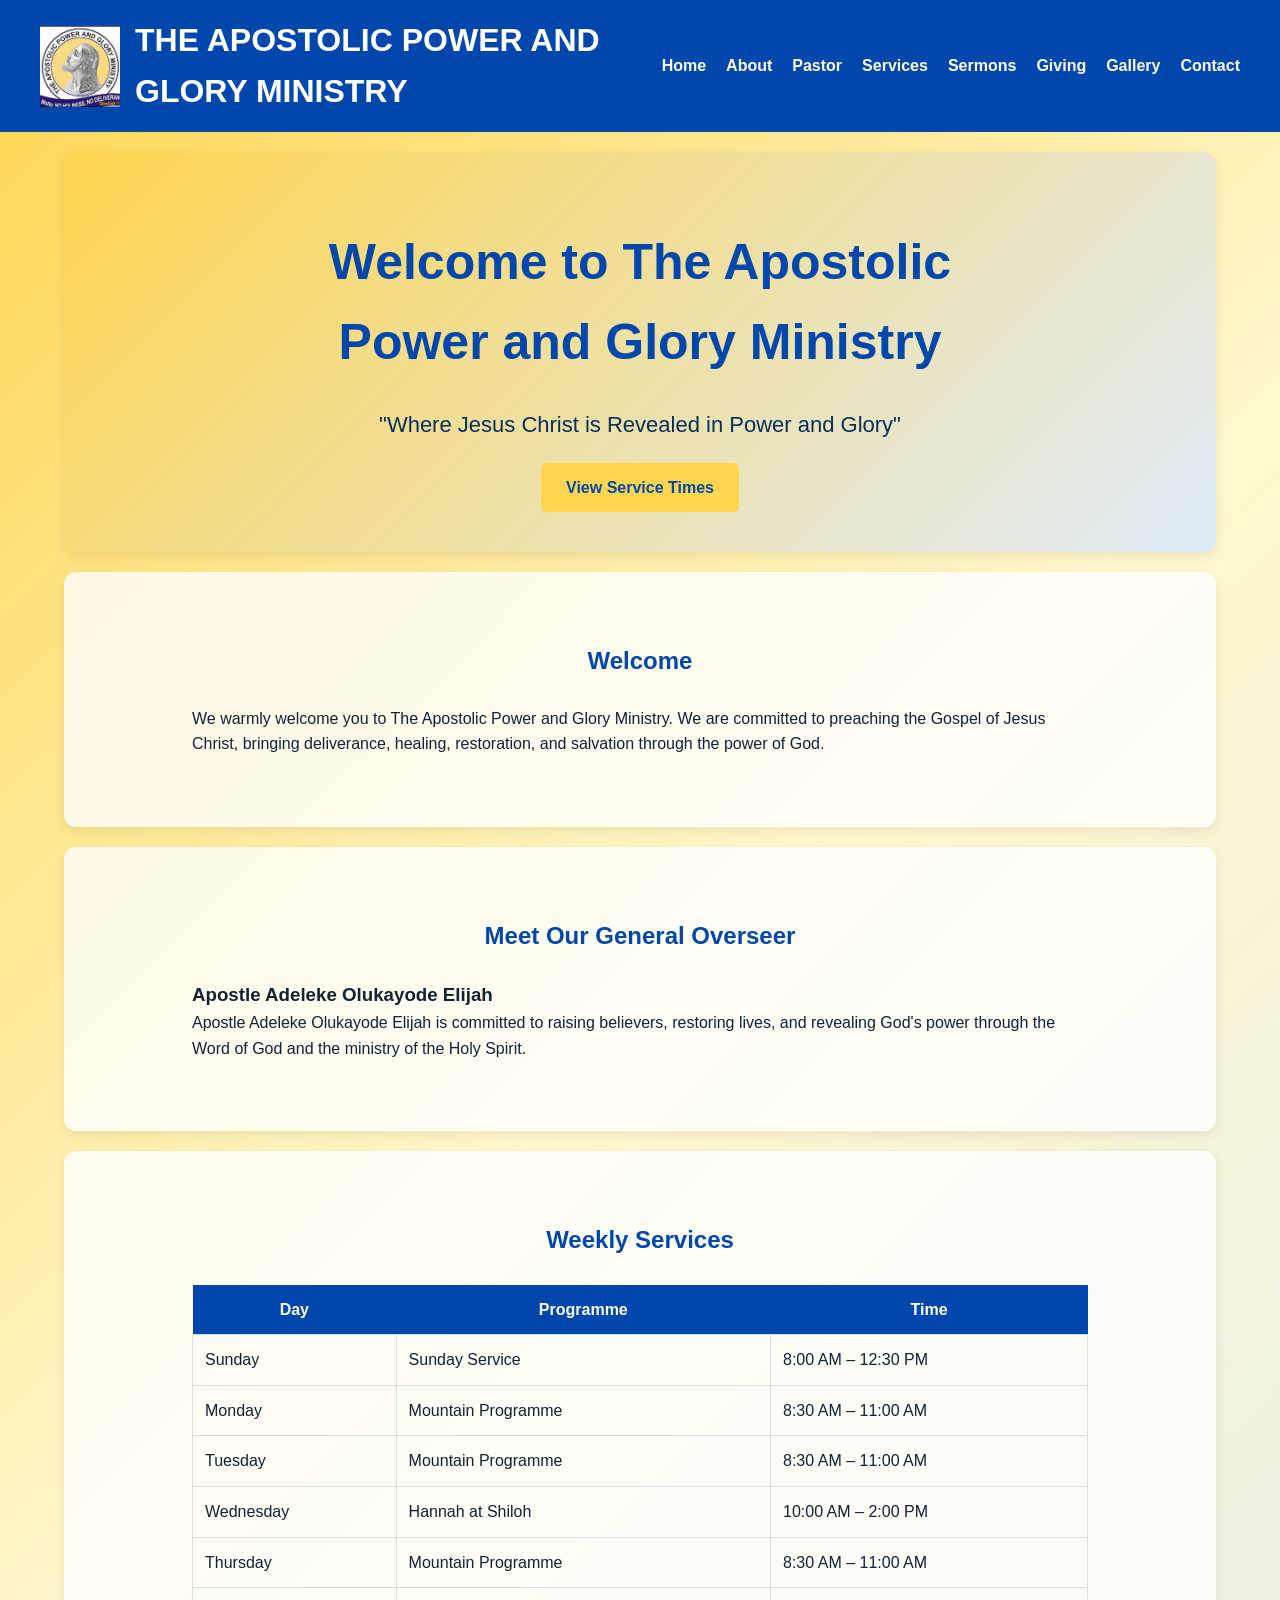
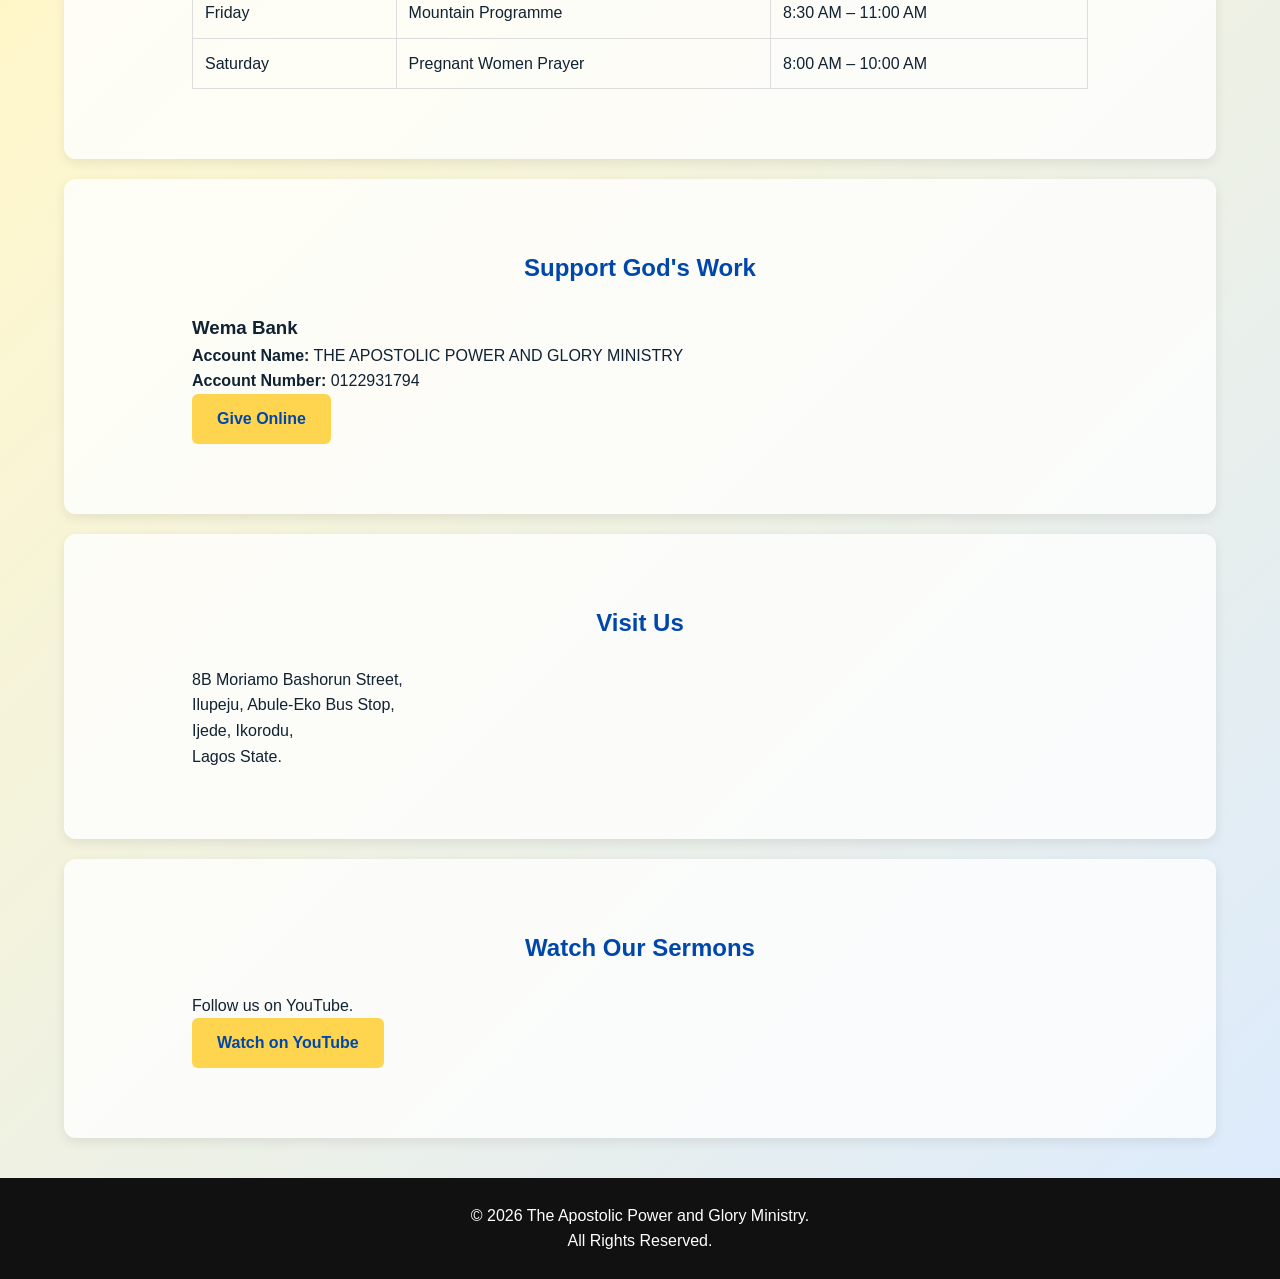
==== index.html @ d92d69d1 "initial setup" ====
<!DOCTYPE html>
<html lang="en">
<head>
    <meta charset="UTF-8">
    <meta name="viewport" content="width=device-width, initial-scale=1.0">
    <title>The Apostolic Power and Glory Ministry</title>
    <link rel="stylesheet" href="style.css">
    <script src="script.js" defer></script>
</head>
<body>

<header>
    <div class="logo">
        <img src="images/logo.png" alt="Church Logo">
        <h1>THE APOSTOLIC POWER AND GLORY MINISTRY</h1>
    </div>

    <nav>
        <ul>
            <li><a href="index.html" class="active">Home</a></li>
            <li><a href="about.html">About</a></li>
            <li><a href="pastor.html">Pastor</a></li>
            <li><a href="services.html">Services</a></li>
            <li><a href="sermons.html">Sermons</a></li>
            <li><a href="giving.html">Giving</a></li>
            <li><a href="gallery.html">Gallery</a></li>
            <li><a href="contact.html">Contact</a></li>
        </ul>
    </nav>
</header>

<section class="hero">
    <div class="hero-content">
        <h2>Welcome to The Apostolic Power and Glory Ministry</h2>
        <p>"Where Jesus Christ is Revealed in Power and Glory"</p>
        <a href="services.html" class="btn">View Service Times</a>
    </div>
</section>

<section class="welcome">
    <h2>Welcome</h2>
    <p>
        We warmly welcome you to The Apostolic Power and Glory Ministry.
        We are committed to preaching the Gospel of Jesus Christ, bringing
        deliverance, healing, restoration, and salvation through the power
        of God.
    </p>
</section>

<section class="pastor">
    <h2>Meet Our General Overseer</h2>
    <h3>Apostle Adeleke Olukayode Elijah</h3>
    <p>
        Apostle Adeleke Olukayode Elijah is committed to raising believers,
        restoring lives, and revealing God's power through the Word of God
        and the ministry of the Holy Spirit.
    </p>
</section>

<section class="services">
    <h2>Weekly Services</h2>

    <table>
        <tr>
            <th>Day</th>
            <th>Programme</th>
            <th>Time</th>
        </tr>

        <tr>
            <td>Sunday</td>
            <td>Sunday Service</td>
            <td>8:00 AM – 12:30 PM</td>
        </tr>

        <tr>
            <td>Monday</td>
            <td>Mountain Programme</td>
            <td>8:30 AM – 11:00 AM</td>
        </tr>

        <tr>
            <td>Tuesday</td>
            <td>Mountain Programme</td>
            <td>8:30 AM – 11:00 AM</td>
        </tr>

        <tr>
            <td>Wednesday</td>
            <td>Hannah at Shiloh</td>
            <td>10:00 AM – 2:00 PM</td>
        </tr>

        <tr>
            <td>Thursday</td>
            <td>Mountain Programme</td>
            <td>8:30 AM – 11:00 AM</td>
        </tr>

        <tr>
            <td>Friday</td>
            <td>Mountain Programme</td>
            <td>8:30 AM – 11:00 AM</td>
        </tr>

        <tr>
            <td>Saturday</td>
            <td>Pregnant Women Prayer</td>
            <td>8:00 AM – 10:00 AM</td>
        </tr>

    </table>
</section>

<section class="giving">
    <h2>Support God's Work</h2>

    <h3>Wema Bank</h3>

    <p><strong>Account Name:</strong> THE APOSTOLIC POWER AND GLORY MINISTRY</p>

    <p><strong>Account Number:</strong> 0122931794</p>

    <a href="giving.html" class="btn">Give Online</a>
</section>

<section class="contact">

<h2>Visit Us</h2>

<p>

8B Moriamo Bashorun Street,<br>

Ilupeju, Abule-Eko Bus Stop,<br>

Ijede, Ikorodu,<br>

Lagos State.

</p>

</section>

<section class="youtube">

    <h2>Watch Our Sermons</h2>

    <p>Follow us on YouTube.</p>

    <a class="btn"
       href="https://www.youtube.com/@Apostle-adeleke-olukayode"
       target="_blank">
       Watch on YouTube
    </a>

</section>

<footer>

<p>

© 2026 The Apostolic Power and Glory Ministry.<br>

All Rights Reserved.

</p>

</footer>

</body>
</html>
---- style.css ----
*{
    margin:0;
    padding:0;
    box-sizing:border-box;
}

body{
    font-family:Arial,sans-serif;
    line-height:1.6;
    background:linear-gradient(135deg, #ffd54f 0%, #fff7cc 40%, #dbeafe 100%);
    color:#123;
}

header{
    background:linear-gradient(90deg, #0047AB, #1d4ed8);
    color:#fff;
    display:flex;
    justify-content:space-between;
    align-items:center;
    padding:15px 40px;
    position:sticky;
    top:0;
    gap:20px;
}

.logo{
    display:flex;
    align-items:center;
    gap:15px;
}

.logo img{
    width:80px;
    max-width:100%;
    height:auto;
    object-fit:contain;
}

nav ul{
    list-style:none;
    display:flex;
}

nav ul li{
    margin-left:20px;
}

nav a{
    color:white;
    text-decoration:none;
    font-weight:bold;
}

nav a:hover{
    color:gold;
}

.hero{
    background:linear-gradient(135deg, rgba(255,213,79,0.95), rgba(219,234,254,0.9));
    padding:70px 0 40px;
    text-align:center;
    color:#072f5a;
}

.hero-image img{
    width:320px;
    max-width:90%;
    border-radius:18px;
    box-shadow:0 12px 30px rgba(0,0,0,0.2);
    margin:0 auto 35px;
    display:block;
}

.hero-content{
    max-width:760px;
    margin:0 auto;
    padding:0 20px;
}

.hero h2{
    font-size:50px;
}

.hero p{
    font-size:22px;
    margin:20px 0;
}

.btn{
    display:inline-block;
    padding:12px 25px;
    background:#ffd54f;
    color:#0047AB;
    text-decoration:none;
    border-radius:6px;
    font-weight:bold;
}

.btn:hover{
    background:#dbeafe;
}

section{
    padding:70px 10%;
    margin:20px 5%;
    border-radius:12px;
    background:rgba(255,255,255,0.8);
    box-shadow:0 4px 12px rgba(0,0,0,0.08);
}

section h2{
    text-align:center;
    color:#0047AB;
    margin-bottom:25px;
}

table{
    width:100%;
    border-collapse:collapse;
}

table th{
    background:#0047AB;
    color:white;
    padding:12px;
}

table td{
    padding:12px;
    border:1px solid #ddd;
}

footer{
    background:#111;
    color:white;
    text-align:center;
    padding:25px;
    margin-top:40px;
}

@media(max-width:768px){

header{
flex-direction:column;
}

nav ul{
flex-direction:column;
margin-top:15px;
}

nav ul li{
margin:8px 0;
}

.hero h2{
font-size:32px;
}

}
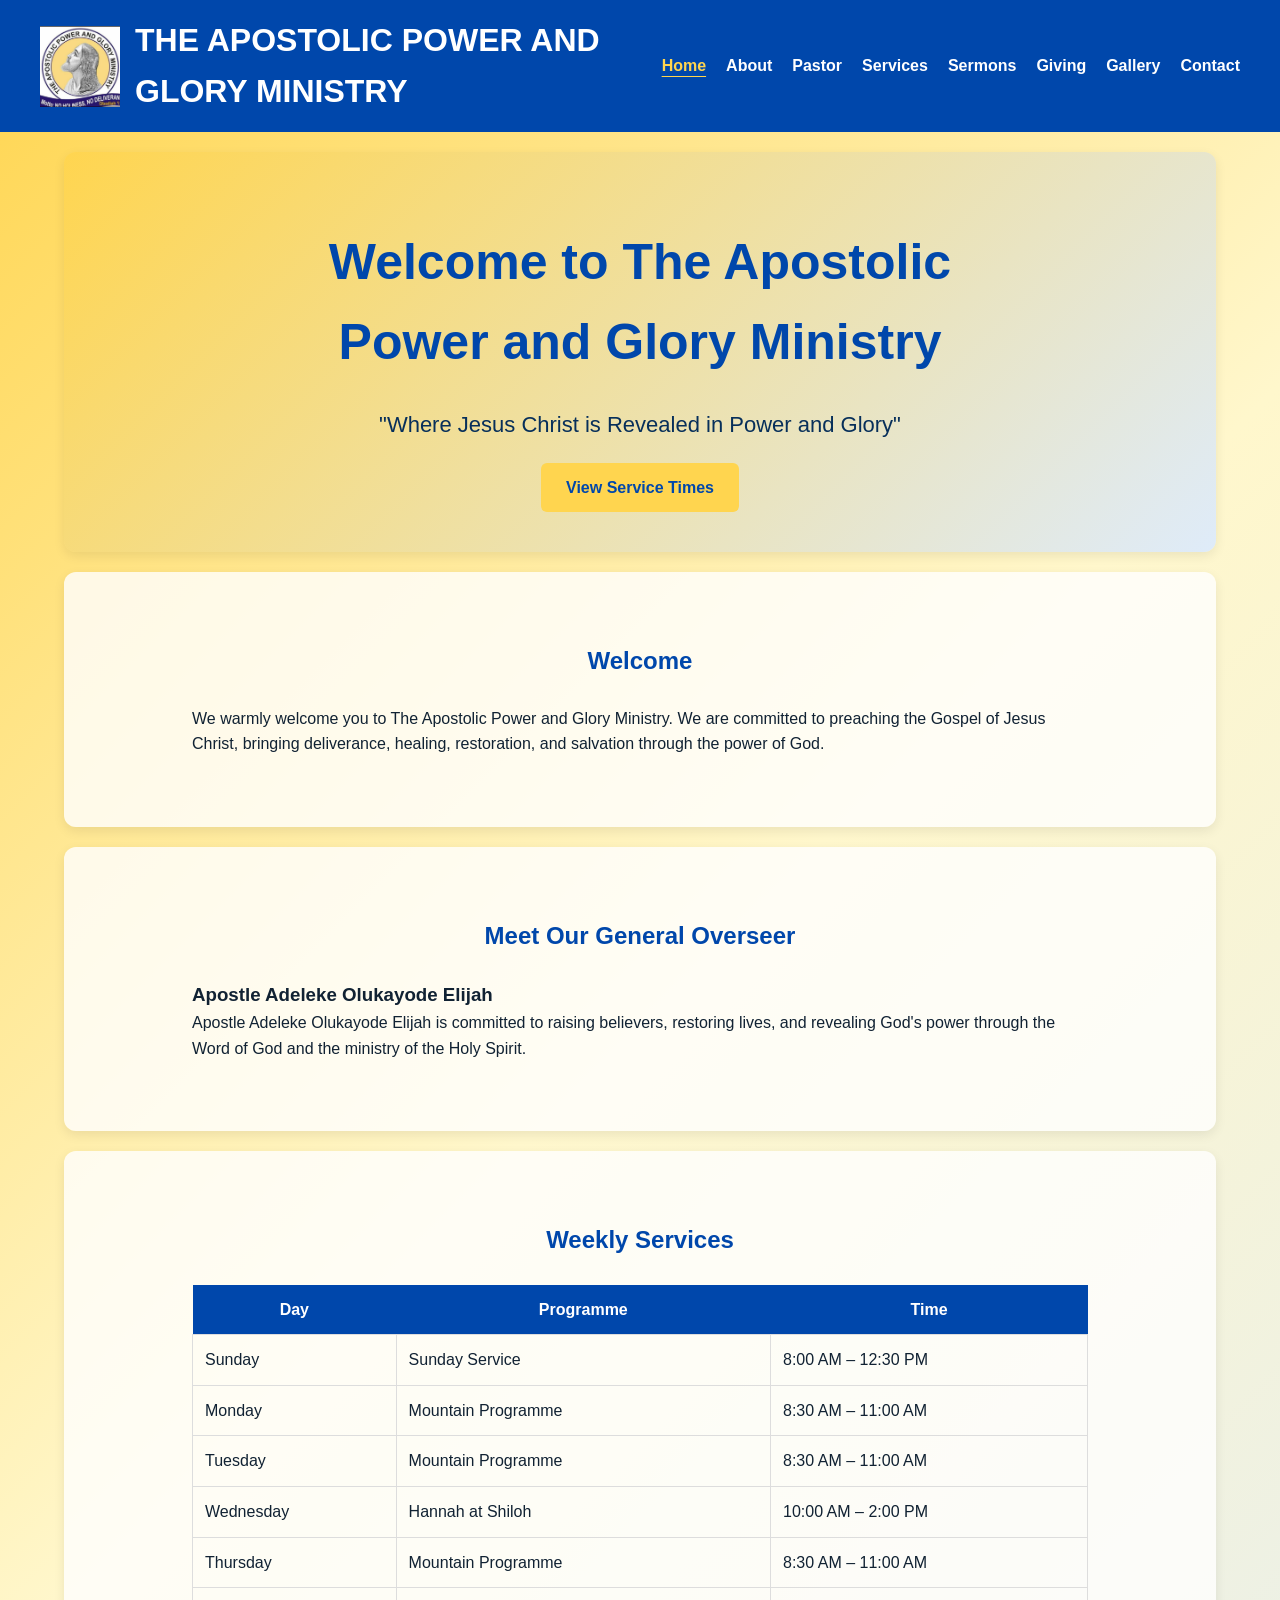
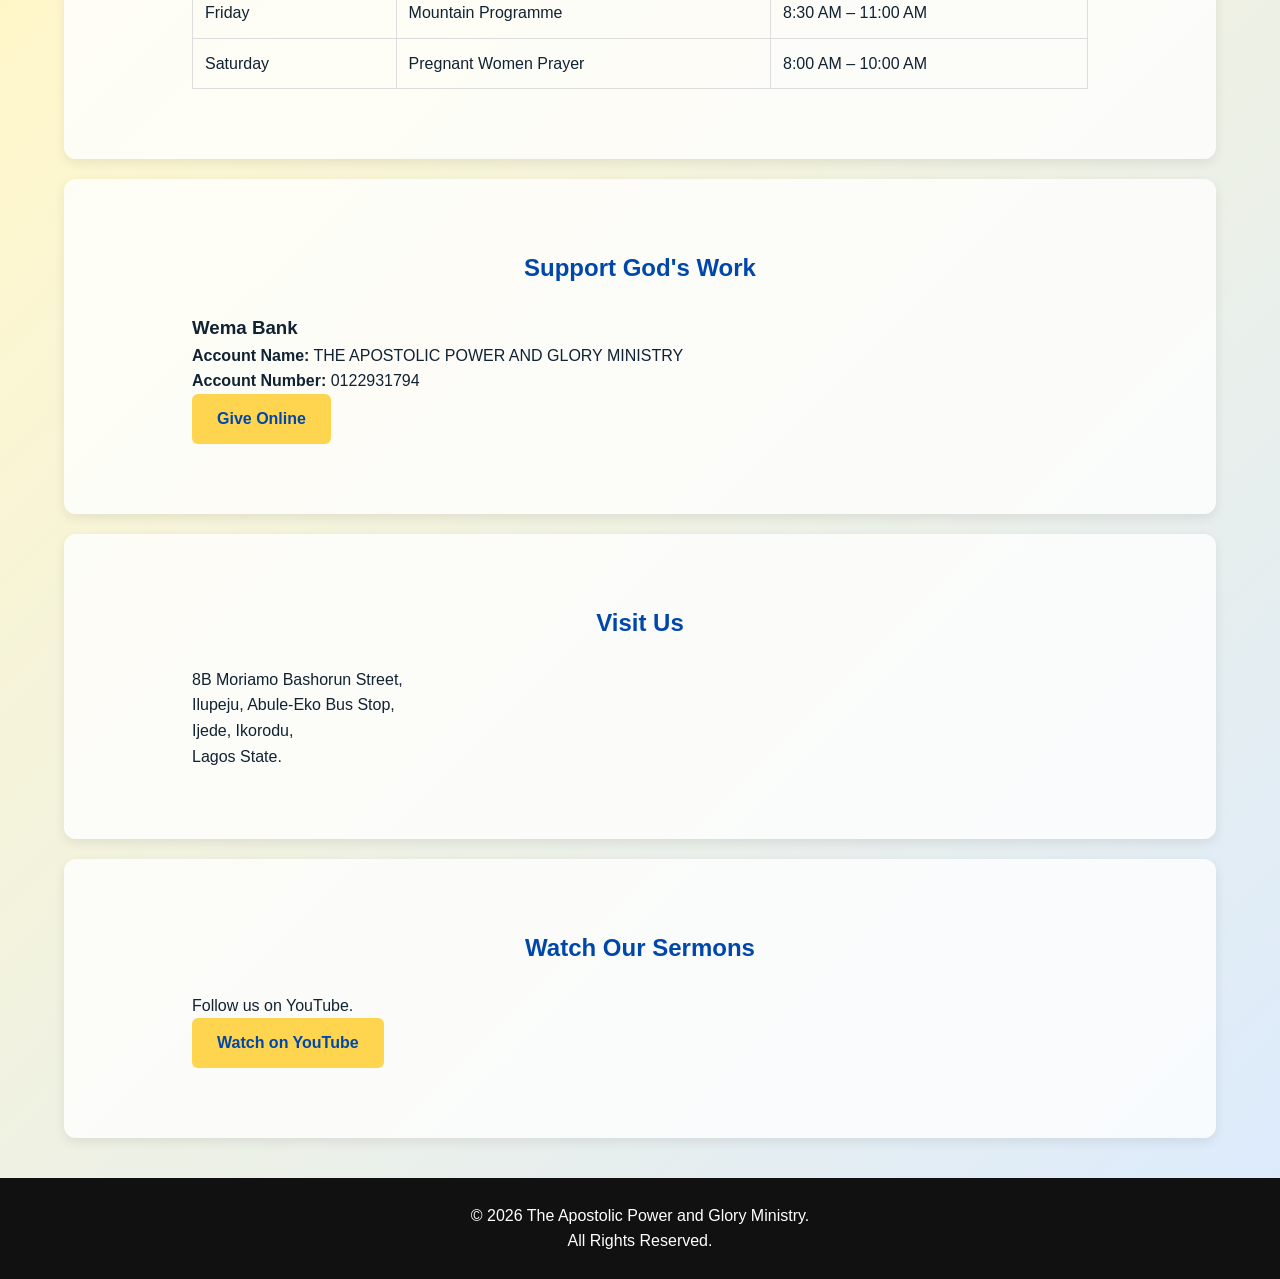
==== commit 0674b7f8: "update" ====
--- a/index.html
+++ b/index.html
@@ -5,6 +5,7 @@
     <meta name="viewport" content="width=device-width, initial-scale=1.0">
     <title>The Apostolic Power and Glory Ministry</title>
     <link rel="stylesheet" href="style.css">
+    <link rel="icon" type="image/png" href="images/logo.png">
     <script src="script.js" defer></script>
 </head>
 <body>
@@ -15,7 +16,7 @@
         <h1>THE APOSTOLIC POWER AND GLORY MINISTRY</h1>
     </div>
 
-    <nav>
+    <nav class="home-nav">
         <ul>
             <li><a href="index.html" class="active">Home</a></li>
             <li><a href="about.html">About</a></li>
@@ -169,4 +170,4 @@
 </footer>
 
 </body>
-</html>+</html>
--- a/style.css
+++ b/style.css
@@ -55,6 +55,44 @@
     color:gold;
 }
 
+nav a.active,
+nav a[aria-current="page"]{
+    color:#ffd54f;
+    text-decoration:underline;
+    text-underline-offset:5px;
+}
+
+.section-title{
+    text-align:center;
+    color:#0047AB;
+    margin-bottom:25px;
+}
+
+form{
+    max-width:600px;
+    display:grid;
+    gap:10px;
+    margin-top:15px;
+}
+
+input,
+textarea{
+    width:100%;
+    padding:12px;
+    border:1px solid #94a3b8;
+    border-radius:6px;
+    font:inherit;
+}
+
+textarea{
+    resize:vertical;
+}
+
+form .btn{
+    border:0;
+    cursor:pointer;
+}
+
 .hero{
     background:linear-gradient(135deg, rgba(255,213,79,0.95), rgba(219,234,254,0.9));
     padding:70px 0 40px;
@@ -138,23 +176,162 @@
     margin-top:40px;
 }
 
-@media(max-width:768px){
-
-header{
-flex-direction:column;
-}
-
-nav ul{
-flex-direction:column;
-margin-top:15px;
-}
-
-nav ul li{
-margin:8px 0;
-}
-
-.hero h2{
-font-size:32px;
-}
-
-}+@media (max-width: 900px){
+    body{
+        font-size:16px;
+    }
+
+    header{
+        flex-direction:column;
+        align-items:flex-start;
+        padding:15px 20px;
+        gap:10px;
+    }
+
+    .logo{
+        width:100%;
+        justify-content:center;
+        flex-wrap:wrap;
+    }
+
+    .logo h1{
+        font-size:clamp(16px, 3.6vw, 24px);
+        text-align:center;
+    }
+
+    nav{
+        width:100%;
+        overflow-x:auto;
+        -webkit-overflow-scrolling:touch;
+    }
+
+    nav ul{
+        display:flex;
+        flex-direction:row;
+        flex-wrap:nowrap;
+        width:max-content;
+        gap:8px;
+        margin-top:5px;
+        justify-content:flex-start;
+        align-items:center;
+    }
+
+    nav ul li{
+        margin:0;
+        flex-shrink:0;
+    }
+
+    .home-nav{
+        width:100%;
+        overflow-x:auto;
+    }
+
+    .home-nav ul{
+        display:flex;
+        flex-direction:row;
+        flex-wrap:nowrap;
+        width:max-content;
+        gap:8px;
+        margin-top:5px;
+        justify-content:flex-start;
+        align-items:center;
+    }
+
+    .home-nav ul li{
+        margin:0;
+        flex-shrink:0;
+    }
+
+    section{
+        padding:40px 5%;
+        margin:15px 3%;
+    }
+
+    .hero{
+        padding:50px 0 30px;
+    }
+
+    .hero h2{
+        font-size:clamp(28px, 6vw, 40px);
+    }
+
+    .hero p{
+        font-size:clamp(16px, 3.8vw, 20px);
+    }
+
+    .hero-image img{
+        width:min(90vw, 320px);
+    }
+}
+
+@media (max-width: 600px){
+    header{
+        padding:12px 15px;
+    }
+
+    .logo{
+        flex-direction:column;
+        align-items:center;
+        text-align:center;
+        gap:8px;
+    }
+
+    .logo img{
+        width:60px;
+    }
+
+    nav a{
+        font-size:15px;
+    }
+
+    section{
+        padding:30px 4%;
+        margin:12px 2%;
+    }
+
+    .hero-content{
+        padding:0 10px;
+    }
+
+    .btn{
+        width:100%;
+        text-align:center;
+        margin-top:8px;
+    }
+
+    table,
+    thead,
+    tbody,
+    th,
+    td,
+    tr{
+        display:block;
+    }
+
+    thead{ display:none; }
+
+    tr{
+        margin-bottom:12px;
+        border:1px solid #ddd;
+        border-radius:8px;
+        padding:8px;
+        background:#fff;
+    }
+
+    td{
+        border:none;
+        border-bottom:1px solid #eee;
+        padding:8px 4px;
+    }
+
+    td::before{
+        content:attr(data-label);
+        display:block;
+        color:#0047AB;
+        font-weight:bold;
+    }
+
+    td:last-child{
+        border-bottom:none;
+    }
+}
